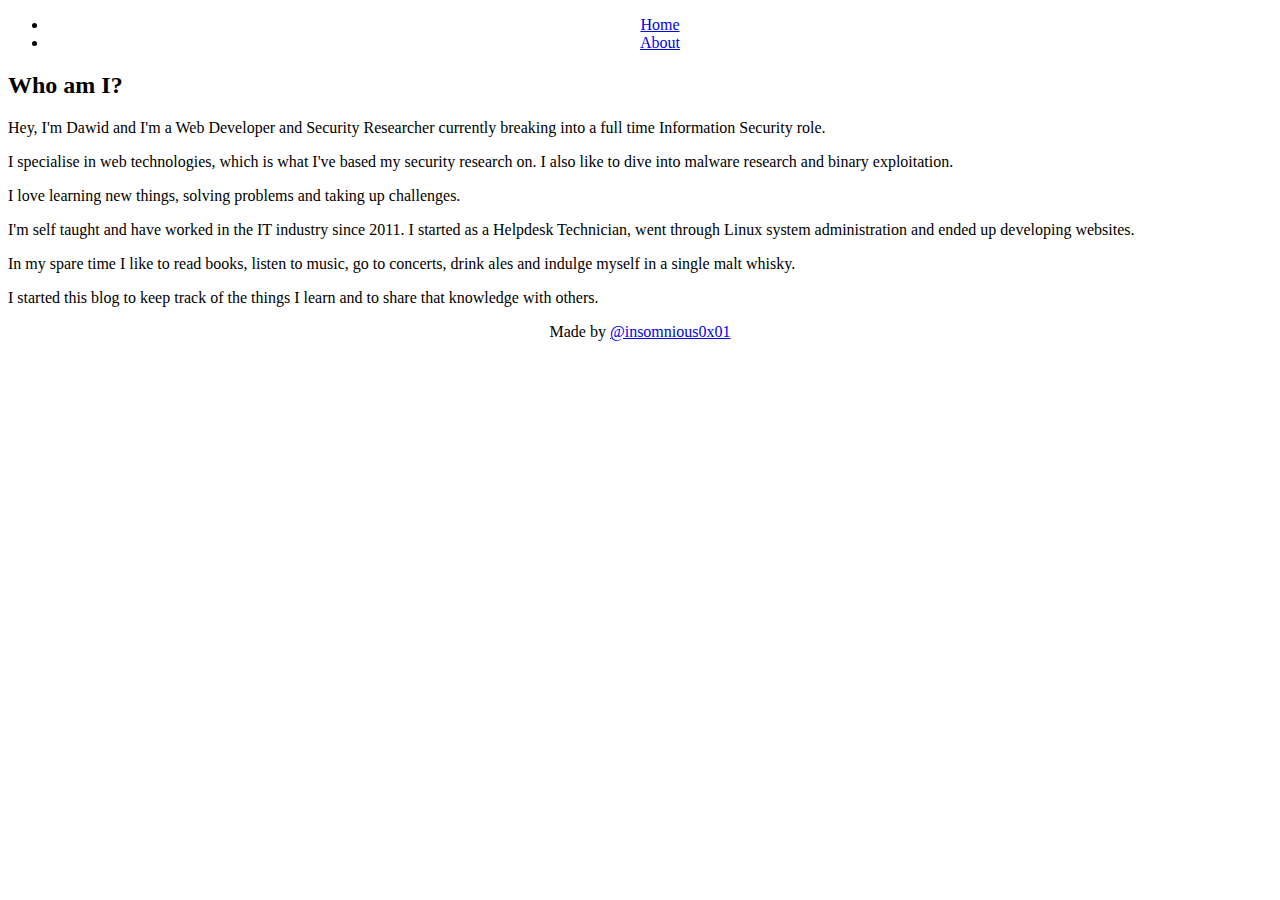
==== about/index.html @ 62cb6e24 "Initial commit" ====
<!DOCTYPE html>
<html lang="en">
	<head>
		<meta charset="utf-8">
		<meta http-equiv="X-UA-Compatible" content="IE=edge" />
		<meta name="description" content="Security research specialising in web technologies" />
		<meta name="viewport" content="width=device-width, initial-scale=1">
        <link rel="shortcut icon" href="/favicon.ico" />
		<meta property="og:site_name" content="Security research specialising in web technologies" />
		<meta property="og:type" content="website" />
		<meta property="og:image" content="/images/profile.png">
		<meta name="twitter:site" content="@insomnious0x01"/>
		<meta name="twitter:card" content="summary" />
		<meta name="twitter:image" content="/images/profile.png"/>
		<meta name="twitter:creator" content="@insomnious0x01"/>

        <title>About me</title>
		<meta property="og:title" content="About me | insomnious0x01.com" />
    	<meta property="og:description" content="Security research specialising in web technologies" />
	    <meta property="og:url" content="https://insomnious0x01.com/about" />
	    <meta name="twitter:title" content="About me | insomnious0x01.com" />
	    <meta name="twitter:description" content="Security research specialising in web technologies" />
	    <meta name="twitter:url" content="https://insomnious0x01.com/about" />
		<link rel="stylesheet" type="text/css" href="https://insomnious0x01.com/css/styles.css">
	</head>
	<body>
		<nav class="navbar">
            <section class="container" style="text-align: center;">
                <ul>
                    <li><a href="https://insomnious0x01.com">Home</a></li>
                    <li><a class="active" href="https://insomnious0x01.com/about">About</a></li>
                </ul>
            </section>
        </nav>

		<div class="container">
            <div class="row">
                <div class="column column-60 column-offset-20">
                    <h2>Who am I?</h2>
                    <p>Hey, I'm Dawid and I'm a Web Developer and Security Researcher currently breaking into a full time Information Security role.</p>
                    <p>I specialise in web technologies, which is what I've based my security research on. I also like to dive into malware research and binary exploitation.</p>
                    <p>I love learning new things, solving problems and taking up challenges.</p>
                    <p>I'm self taught and have worked in the IT industry since 2011. I started as a Helpdesk Technician, went through Linux system administration and ended up developing websites.</p>
                    <p>In my spare time I like to read books, listen to music, go to concerts, drink ales and indulge myself in a single malt whisky.</p>
                    <p>I started this blog to keep track of the things I learn and to share that knowledge with others.</p>
                </div>
            </div>
        </div>

		<footer class="footer">
            <section class="container" style="text-align: center;">
                <div>
                    <p>Made by <a href="https://twitter.com/insomnious0x01" target="_blank" rel="noopener">@insomnious0x01</a></p>
                </div>
            </section>
        </footer>
	</body>
</html>
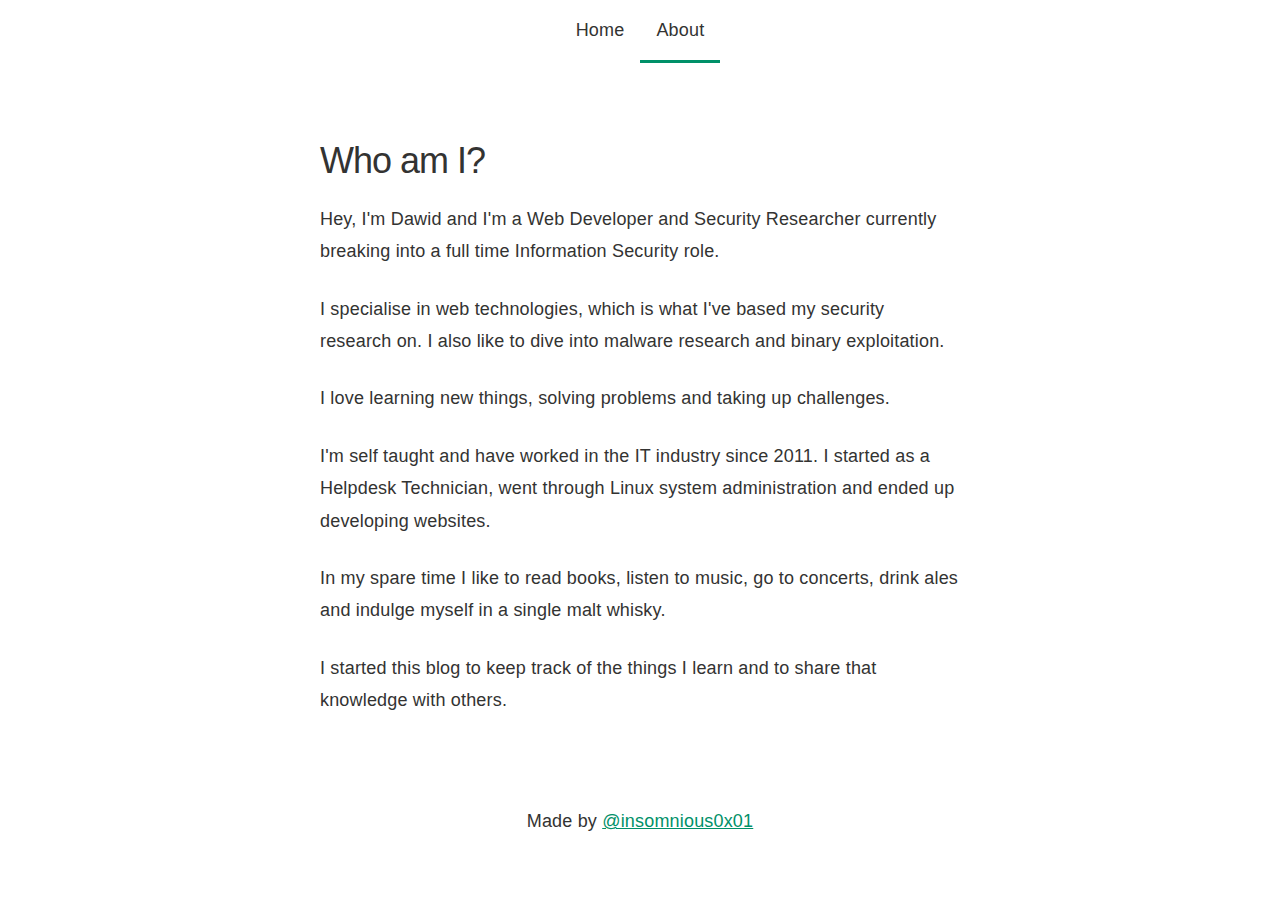
==== commit 2672fa50: "Updating the about page" ====
--- a/about/index.html
+++ b/about/index.html
@@ -21,14 +21,14 @@
 	    <meta name="twitter:title" content="About me | insomnious0x01.com" />
 	    <meta name="twitter:description" content="Security research specialising in web technologies" />
 	    <meta name="twitter:url" content="https://insomnious0x01.com/about" />
-		<link rel="stylesheet" type="text/css" href="https://insomnious0x01.com/css/styles.css">
+		<link rel="stylesheet" type="text/css" href="/css/styles.css">
 	</head>
 	<body>
 		<nav class="navbar">
             <section class="container" style="text-align: center;">
                 <ul>
-                    <li><a href="https://insomnious0x01.com">Home</a></li>
-                    <li><a class="active" href="https://insomnious0x01.com/about">About</a></li>
+                    <li><a href="/">Home</a></li>
+                    <li><a class="active" href="/about">About</a></li>
                 </ul>
             </section>
         </nav>
--- a/css/styles.css
+++ b/css/styles.css
@@ -0,0 +1,7 @@
+/*!
+ * Milligram v1.3.0
+ * https://milligram.github.io
+ *
+ * Copyright (c) 2017 CJ Patoilo
+ * Licensed under the MIT license
+ */*,:after,:before{box-sizing:inherit}html{box-sizing:border-box;font-size:62.5%;background-color:#ffffff}body{color:#333332;font-family:Roboto,'Helvetica Neue',Helvetica,Arial,sans-serif;font-size:1.8em;font-weight:300;letter-spacing:.01em;line-height:1.8;margin:0}blockquote{border-left:.3rem solid #d1d1d1;margin-left:0;margin-right:0;padding:1rem 1.5rem}blockquote :last-child{margin-bottom:0}.button,button,input[type=button],input[type=reset],input[type=submit]{background-color:#009068;border:.1rem solid #009068;border-radius:.4rem;color:#fff;cursor:pointer;display:inline-block;font-size:1.1rem;font-weight:700;height:3.8rem;letter-spacing:.1rem;line-height:3.8rem;padding:0 3rem;text-align:center;text-decoration:none;text-transform:uppercase;white-space:nowrap}.button:focus,.button:hover,button:focus,button:hover,input[type=button]:focus,input[type=button]:hover,input[type=reset]:focus,input[type=reset]:hover,input[type=submit]:focus,input[type=submit]:hover{background-color:#009068;border-color:#009068;color:#fff;outline:0}.button[disabled],button[disabled],input[type=button][disabled],input[type=reset][disabled],input[type=submit][disabled]{cursor:default;opacity:.5}.button[disabled]:focus,.button[disabled]:hover,button[disabled]:focus,button[disabled]:hover,input[type=button][disabled]:focus,input[type=button][disabled]:hover,input[type=reset][disabled]:focus,input[type=reset][disabled]:hover,input[type=submit][disabled]:focus,input[type=submit][disabled]:hover{background-color:#009068;border-color:#009068}.button.button-outline,button.button-outline,input[type=button].button-outline,input[type=reset].button-outline,input[type=submit].button-outline{background-color:transparent;color:#009068}.button.button-outline:focus,.button.button-outline:hover,button.button-outline:focus,button.button-outline:hover,input[type=button].button-outline:focus,input[type=button].button-outline:hover,input[type=reset].button-outline:focus,input[type=reset].button-outline:hover,input[type=submit].button-outline:focus,input[type=submit].button-outline:hover{background-color:transparent;border-color:#009068;color:#009068}.button.button-outline[disabled]:focus,.button.button-outline[disabled]:hover,button.button-outline[disabled]:focus,button.button-outline[disabled]:hover,input[type=button].button-outline[disabled]:focus,input[type=button].button-outline[disabled]:hover,input[type=reset].button-outline[disabled]:focus,input[type=reset].button-outline[disabled]:hover,input[type=submit].button-outline[disabled]:focus,input[type=submit].button-outline[disabled]:hover{border-color:inherit;color:#009068}.button.button-clear,button.button-clear,input[type=button].button-clear,input[type=reset].button-clear,input[type=submit].button-clear{background-color:transparent;border-color:transparent;color:#009068}.button.button-clear:focus,.button.button-clear:hover,button.button-clear:focus,button.button-clear:hover,input[type=button].button-clear:focus,input[type=button].button-clear:hover,input[type=reset].button-clear:focus,input[type=reset].button-clear:hover,input[type=submit].button-clear:focus,input[type=submit].button-clear:hover{background-color:transparent;border-color:transparent;color:#009068}.button.button-clear[disabled]:focus,.button.button-clear[disabled]:hover,button.button-clear[disabled]:focus,button.button-clear[disabled]:hover,input[type=button].button-clear[disabled]:focus,input[type=button].button-clear[disabled]:hover,input[type=reset].button-clear[disabled]:focus,input[type=reset].button-clear[disabled]:hover,input[type=submit].button-clear[disabled]:focus,input[type=submit].button-clear[disabled]:hover{color:#009068}code{background:#f5f5f5;border-radius:.4rem;font-size:1em;margin:0 .2rem;padding:.2rem .5rem;white-space:nowrap}pre{background:#ffffff;border-left:.3rem solid #009068;overflow-y:hidden}pre>code{border-radius:0;display:block;padding:1rem 1.5rem;white-space:pre}hr{border:0;border-top:.1rem solid #ffffff;margin:3rem 0}input[type=email],input[type=number],input[type=password],input[type=search],input[type=tel],input[type=text],input[type=url],select,textarea{-webkit-appearance:none;-moz-appearance:none;appearance:none;background-color:transparent;border:.1rem solid #d1d1d1;border-radius:.4rem;box-shadow:none;box-sizing:inherit;height:3.8rem;padding:.6rem 1rem;width:100%}input[type=email]:focus,input[type=number]:focus,input[type=password]:focus,input[type=search]:focus,input[type=tel]:focus,input[type=text]:focus,input[type=url]:focus,select:focus,textarea:focus{border-color:#009068;outline:0}select{padding-right:3rem}textarea{min-height:6.5rem;height:8em}label,legend{display:block;font-size:1.6rem;font-weight:700;margin-bottom:.5rem}fieldset{border-width:0;padding:0}input[type=checkbox],input[type=radio]{display:inline}.label-inline{display:inline-block;font-weight:400;margin-left:.5rem}.container{margin:0 auto;max-width:112rem;padding:0 2rem;position:relative;width:100%}.row{display:flex;flex-direction:column;padding:0;width:100%;background-color:#fff;margin-bottom:3.2rem;}.row.row-no-padding{padding:0}.row.row-no-padding>.column{padding:0}.row.row-wrap{flex-wrap:wrap}.row.row-top{align-items:flex-start}.row.row-bottom{align-items:flex-end}.row.row-center{align-items:center}.row.row-stretch{align-items:stretch}.row.row-baseline{align-items:baseline}.row .column{display:block;flex:1 1 auto;margin-left:0;max-width:100%;width:100%}.row .column.column-offset-10{margin-left:10%}.row .column.column-offset-20{margin-left:20%}.row .column.column-offset-25{margin-left:25%}.row .column.column-offset-33,.row .column.column-offset-34{margin-left:33.3333%}.row .column.column-offset-50{margin-left:50%}.row .column.column-offset-66,.row .column.column-offset-67{margin-left:66.6666%}.row .column.column-offset-75{margin-left:75%}.row .column.column-offset-80{margin-left:80%}.row .column.column-offset-90{margin-left:90%}.row .column.column-10{flex:0 0 10%;max-width:10%}.row .column.column-20{flex:0 0 20%;max-width:20%}.row .column.column-25{flex:0 0 25%;max-width:25%}.row .column.column-33,.row .column.column-34{flex:0 0 33.3333%;max-width:33.3333%}.row .column.column-40{flex:0 0 40%;max-width:40%}.row .column.column-50{flex:0 0 50%;max-width:50%}.row .column.column-60{flex:0 0 60%;max-width:60%}.row .column.column-66,.row .column.column-67{flex:0 0 66.6666%;max-width:66.6666%}.row .column.column-75{flex:0 0 75%;max-width:75%}.row .column.column-80{flex:0 0 80%;max-width:80%}.row .column.column-90{flex:0 0 90%;max-width:90%}.row .column .column-top{align-self:flex-start}.row .column .column-bottom{align-self:flex-end}.row .column .column-center{-ms-grid-row-align:center;align-self:center}@media (min-width:40rem){.row{flex-direction:row;margin-left:-1rem;width:calc(100% + 2rem)}.row .column{margin-bottom:inherit;padding:0 1rem}}a{color:#009068;text-decoration:underline}a:focus,a:hover{color:#009068}dl,ol,ul{list-style:none;margin-top:0;padding-left:0}dl dl,dl ol,dl ul,ol dl,ol ol,ol ul,ul dl,ul ol,ul ul{font-size:90%;margin:1.5rem 0 1.5rem 3rem}ol{list-style:decimal inside}ul{list-style:circle inside}.button,button,dd,dt,li{margin-bottom:1rem}fieldset,input,select,textarea{margin-bottom:1.5rem}blockquote,dl,figure,form,ol,p,pre,table,ul{margin-bottom:2.5rem}table{border-spacing:0;width:100%}td,th{border-bottom:.1rem solid #e1e1e1;padding:1.2rem 1.5rem;text-align:left}td:first-child,th:first-child{padding-left:0}td:last-child,th:last-child{padding-right:0}b,strong{font-weight:700}p{margin-top:0}h1,h2,h3,h4,h5,h6{font-weight:300;letter-spacing:-.1rem;margin-bottom:2rem;margin-top:0}h1{font-size:4.6rem;line-height:1.2}h2{font-size:3.6rem;line-height:1.25}h3{font-size:2.8rem;line-height:1.3}h4{font-size:2.2rem;letter-spacing:-.08rem;line-height:1.35}h5{font-size:1.8rem;letter-spacing:-.05rem;line-height:1.5}h6{font-size:1.6rem;letter-spacing:0;line-height:1.4}img{max-width:100%}.clearfix:after{clear:both;content:' ';display:table}.float-left{float:left}.float-right{float:right}.column{margin-top:3.2rem}.navbar{margin-bottom:3.2rem}.navbar ul{list-style-type:none;margin:0;padding:0;overflow:hidden;display:inline-block;}.navbar li{float:left;margin-bottom:0}.navbar li a{display:block;color:#333332;text-align:center;padding:1.4rem 1.6rem;text-decoration:none;border-bottom:3px transparent solid}.navbar li a.active,.navbar li a:hover{border-bottom:3px #009068 solid}.pagination ul{list-style-type:none;margin:0;padding:0;overflow:hidden}.pagination li{float:left;margin-bottom:0}.pagination li a{display:block;text-align:center;padding:1.4rem 1.6rem;text-decoration:none}.pagination li a.active,.pagination li a:hover{border-bottom:3px #009068 solid}.published{font-size:.8em!important;color:#7e878e!important;margin-top:-1em!important}
